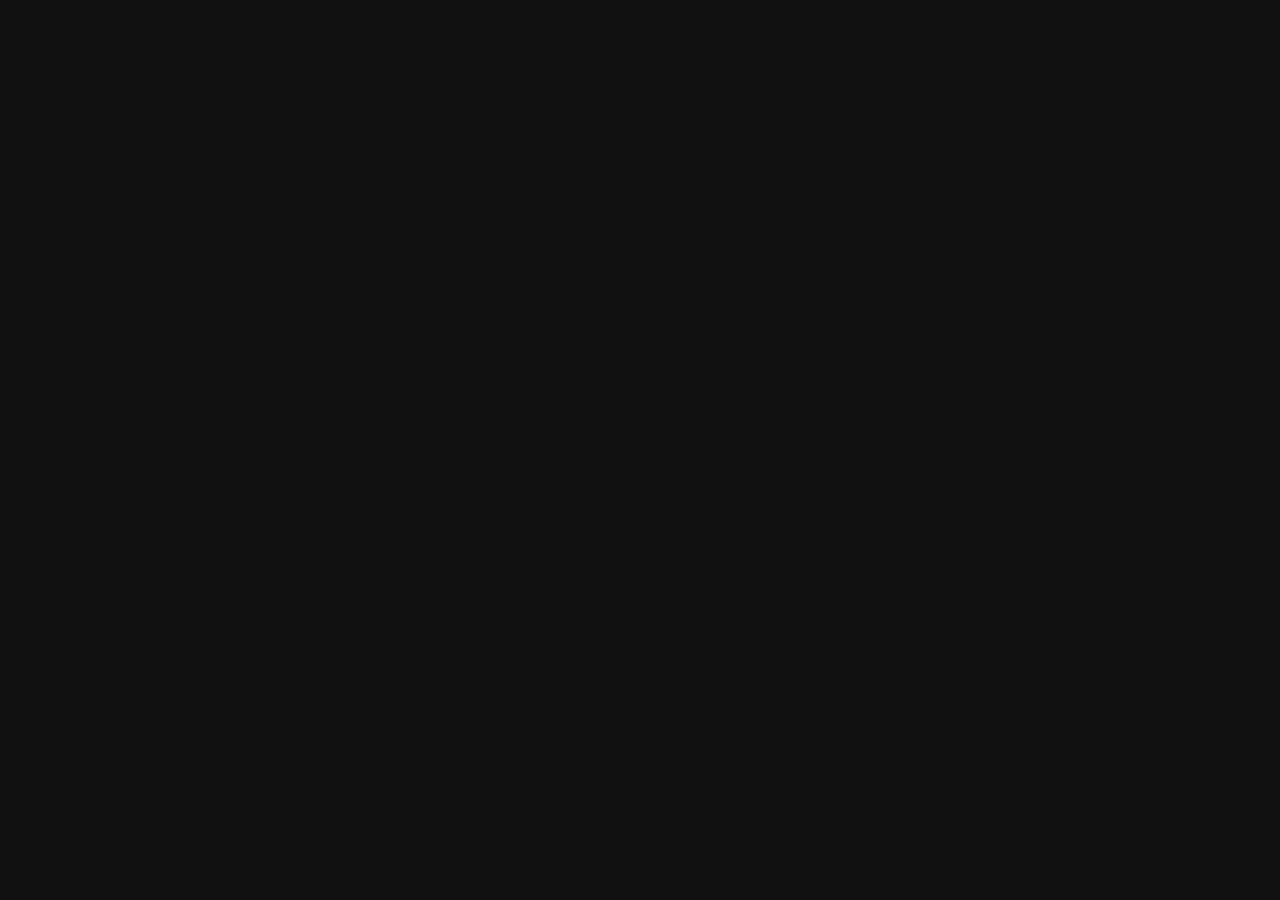
==== Portfolio/about.html @ 6cd828af "updates to add pages and make carousel" ====
<!DOCTYPE html>
<html lang="en">
<head>
    <meta charset="UTF-8">
    <meta name="viewport" content="width=device-width, initial-scale=1.0, viewport-fit=cover">
    <title>thespence.design</title>

    <link rel="preconnect" href="https://fonts.googleapis.com">
    <link rel="preconnect" href="https://fonts.gstatic.com" crossorigin>
    <link href="https://fonts.googleapis.com/css2?family=Poppins:wght@400;700;800&display=swap" rel="stylesheet">
    
    <link rel="stylesheet" href="thespence.css">
</head>
<body>
---- Portfolio/thespence.css ----
* {
    box-sizing: border-box;
    padding: 0;
    margin: 0;
}
body {
    font-family: 'Poppins', sans-serif;
    line-height: 1.6;
    background-color: #111111; 
    color: #ffffff;
    margin: 0;
}
a {
    text-decoration: none;
    color: inherit;
}

/* --- 1. Navigation Bar Styling --- */
.main-nav {
    background-color: #000000;
    display: flex;
    justify-content: space-between;
    align-items: center; 
    padding: 10px 40px; 
    height: 80px; 
}
.logo-img {
    height: 40px; 
    width: auto;
    display: block;
}
.nav-links {
    list-style: none; 
    display: flex;
    gap: 30px; 
    align-items: center; 
    margin: 0; 
    padding: 0; 
}
.nav-links li a {
    color: #ffffff; 
    font-size: 16px; 
    transition: color 0.3s ease;
}
.nav-links li a:hover {
    color: #87ceeb;
}


/* --- 2. Hero Section Layout (Standard Desktop) --- */
.hero-section {
    background-color: #111111; 
    display: flex;
    justify-content: center;
    align-items: center; 
    padding: 120px 40px; 
}

.hero-content-wrapper {
    max-width: 1200px; 
    width: 100%;
    display: flex; 
    margin: 0 auto;
    align-items: center; 
}

.hero-content {
    flex: 1.5; 
    max-width: 50%; 
    padding-right: 60px; 
}
.hero-subtitle {
    color: #87ceeb; 
    font-size: 14px;
    letter-spacing: 2px;
    margin-bottom: 10px;
    text-transform: uppercase;
}
.hero-subtitle .subtitle-name {
    font-weight: 700;
}
.hero-content h1 {
    font-size: 80px; 
    font-weight: 800; 
    line-height: 1.1;
    margin-top: 0; 
    margin-bottom: 20px;
}
.hero-description {
    font-size: 18px;
    margin-bottom: 40px;
    line-height: 1.5;
    max-width: 80%; 
}

.contact-button {
    padding: 10px 20px;
    border-radius: 25px; 
    background-color: #87ceeb;
    color: #000000 !important;
    font-weight: bold;
}
.contact-button.hero-cta {
    background: linear-gradient(to top, #88b2c1 50%, #87ceeb 50%); 
    background-size: 100% 200%; 
    background-position: 0 100%; 
    transition: background-position 0.3s ease; 
    
    color: #000000 !important;
    padding: 15px 35px; 
    font-size: 20px;
    font-weight: 700;
    border-radius: 35px;
    text-decoration: none !important;
    display: inline-block; 
}
.contact-button.hero-cta:hover {
    background-position: 0 0; 
}

.hero-visual {
    flex: 2.5; 
    min-height: 400px; 
   
}
.video-ratio-wrapper {
    position: relative; 
    width: 100%;
    padding-bottom: 56.25%; 
    height: 0; 
    overflow: hidden;
}
.hero-video-iframe {
    position: absolute; 
    top: 0;
    left: 0;
    width: 100%;
    height: 100%; 
    display: block;
    object-fit: cover; 
}


/* --- 5. Large Desktop Adjustments (Screens > 1200px) --- */
@media (min-width: 1201px) {
    
    .hero-content-wrapper {
        max-width: 1400px; 
    }
    
    .hero-content {
        flex: 1; 
        padding-right: 80px; 
    }
    
    .hero-visual {
        flex: 3.5; 
    }
    
    .hero-content h1 {
        font-size: 96px; 
    }
}

/* --- 6. Mobile Responsiveness (Screens <= 900px) --- */
@media (max-width: 900px) {
    .main-nav {
        padding: 10px 20px;
    }
    
    .hero-section {
        padding: 0; 
        min-height: auto; 
        flex-direction: column; 
    }
    
    .hero-visual {
    flex: 2.5; 
    min-width: 80vw;
    min-height: auto;
    }
    .hero-content-wrapper {
        flex-direction: column; 
        padding: 60px 20px; 
    }

    .hero-content {
        max-width: 100%; 
        padding-right: 0;
        margin-bottom: 40px;
        text-align: center; 
    }
    
    .hero-actions {
        display: flex;
        justify-content: center;
    }

    .hero-description {
        max-width: 100%; 
        text-align: center;
    }
}


/* --- Client/Credibility Section --- */
.client-section {
    background-color: #1a1a1a; 
    padding: 30px 40px; 
    display: flex;
    justify-content: center;
}

.client-wrapper {
    max-width: 1400px; 
    width: 100%;
    display: flex;
    align-items: center; 
    justify-content: space-between; 
}

/* --- Left Column: Logos Container --- */
.client-logos {
    flex: 3; 
    display: flex; 
    align-items: center;
}

.logo-carousel-track {
    display: flex;
    align-items: center;
    margin-left: -10px; 
}

.client-logo {
    height: 40px; 
    width: auto;
    margin-right: 50px; 
    
    filter: grayscale(100%) brightness(1.5); 
    opacity: 0.6; 
}

/* --- Right Column: Title and Divider --- */
.client-title {
    flex: 1; 
    display: flex;
    align-items: center;
    padding-left: 30px;  
    border-left: 1px solid #444444; 
}

.client-title h2 {
    color: #aaaaaa; 
    font-size: 18px;
    line-height: 1.3;
    font-weight: 525;
    text-transform: uppercase;
    text-align: left;
}
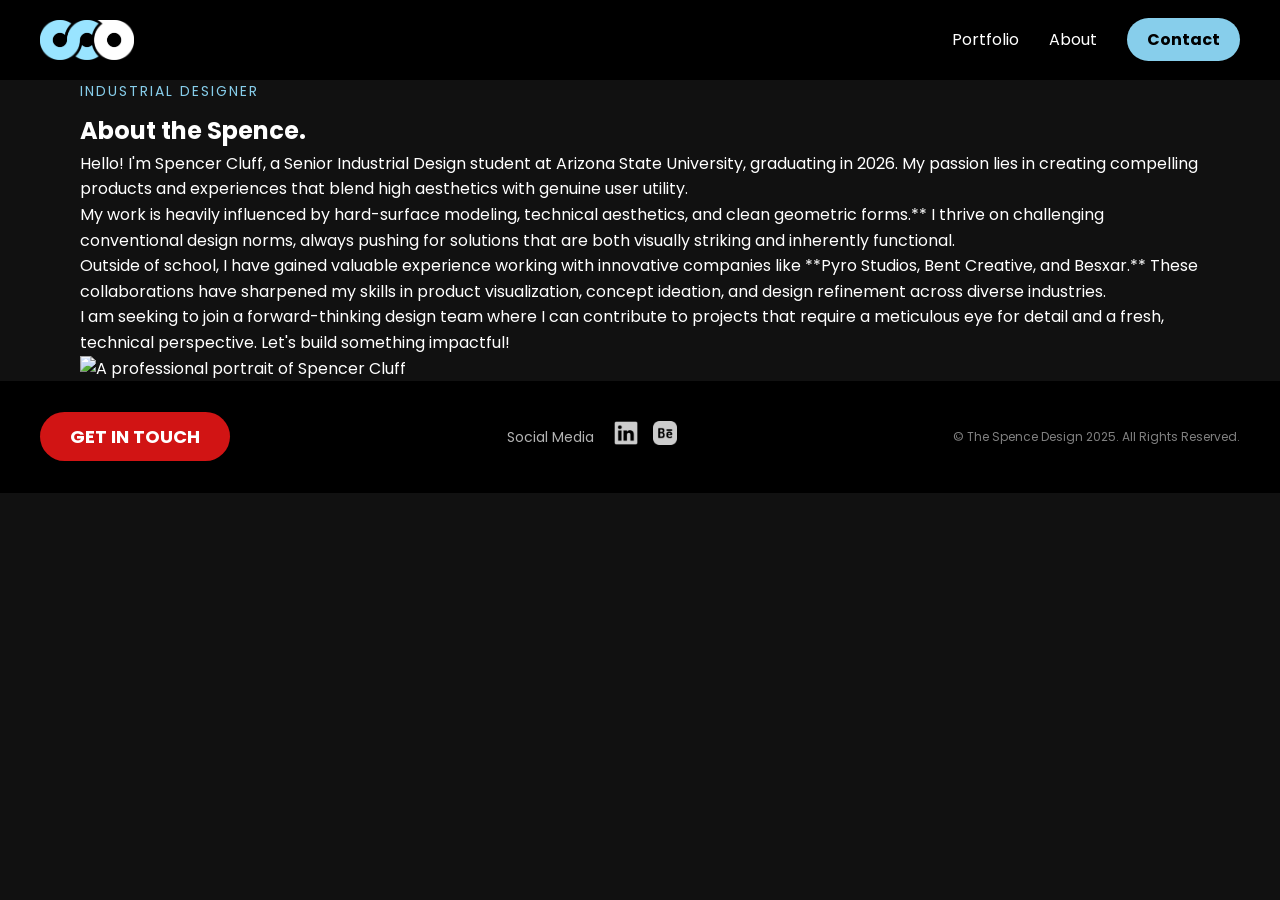
==== commit 8473b4fb: "Update about.html" ====
--- a/Portfolio/about.html
+++ b/Portfolio/about.html
@@ -3,7 +3,7 @@
 <head>
     <meta charset="UTF-8">
     <meta name="viewport" content="width=device-width, initial-scale=1.0, viewport-fit=cover">
-    <title>thespence.design</title>
+    <title>About | Spencer Cluff Design</title>
 
     <link rel="preconnect" href="https://fonts.googleapis.com">
     <link rel="preconnect" href="https://fonts.gstatic.com" crossorigin>
@@ -11,4 +11,67 @@
     
     <link rel="stylesheet" href="thespence.css">
 </head>
-<body>+<body>
+    
+    <nav class="main-nav">
+        <a href="index.html" class="logo-link">
+            <img src="TSD Logo.png" alt="Home" class="logo-img">
+        </a>
+        
+        <ul class="nav-links">
+            <li><a href="portfolio.html">Portfolio</a></li>
+            <li><a href="about.html">About</a></li>
+            <li><a href="contact.html" class="contact-button">Contact</a></li>
+        </ul>
+    </nav>
+    
+    <main>
+        <div class="project-page-wrapper">
+            
+            <section class="about-hero-section">
+                
+                <div class="about-content-left">
+                    <p class="project-subtitle">INDUSTRIAL DESIGNER</p>
+                    <h1 class="about-page-title">About the Spence.</h1>
+                    
+                    <div class="bio-text">
+                        <p>Hello! I'm Spencer Cluff, a Senior Industrial Design student at Arizona State University, graduating in 2026. My passion lies in creating compelling products and experiences that blend high aesthetics with genuine user utility.</p>
+
+                        <p>My work is heavily influenced by hard-surface modeling, technical aesthetics, and clean geometric forms.** I thrive on challenging conventional design norms, always pushing for solutions that are both visually striking and inherently functional.</p>
+                        
+                        <p>Outside of school, I have gained valuable experience working with innovative companies like **Pyro Studios, Bent Creative, and Besxar.** These collaborations have sharpened my skills in product visualization, concept ideation, and design refinement across diverse industries.</p>
+                        
+                        <p>I am seeking to join a forward-thinking design team where I can contribute to projects that require a meticulous eye for detail and a fresh, technical perspective. Let's build something impactful!</p>
+                    </div>
+                </div>
+                
+                <div class="about-visual-right">
+                    <img src="spencer_profile_photo.jpg" alt="A professional portrait of Spencer Cluff" class="about-photo">
+                </div>
+                
+            </section>
+            
+        </div>
+    </main>
+    
+    <footer class="main-footer">
+        <div class="footer-wrapper">
+            <div class="footer-contact">
+                <a href="contact.html" class="contact-button footer-cta">GET IN TOUCH</a>
+            </div>
+            <div class="footer-social">
+                <p>Social Media</p>
+                <div class="social-links">
+                    <a href="https://www.linkedin.com/" target="_blank" rel="noopener noreferrer"><img src="social_15047507.png" alt="LinkedIn" ></a>
+                    <a href="https://www.behance.net/" target="_blank" rel="noopener noreferrer"><img src="behance_1077121.png" alt="Behance" ></a>
+                </div>
+            </div>
+            <div class="footer-copy">
+                <p>&copy; The Spence Design 2025. All Rights Reserved.</p>
+            </div>
+        </div>
+    </footer>
+
+    <script src="js/carousel.js"></script> 
+</body>
+</html>
--- a/Portfolio/thespence.css
+++ b/Portfolio/thespence.css
@@ -121,7 +121,7 @@
 .hero-visual {
     flex: 2.5; 
     min-height: 400px; 
-   
+    
 }
 .video-ratio-wrapper {
     position: relative; 
@@ -200,6 +200,83 @@
         max-width: 100%; 
         text-align: center;
     }
+    
+    .design-works-wrapper {
+        flex-direction: column; /* Stacks the title and carousel vertically */
+    }
+
+    .design-works-title {
+        min-width: 100%; /* Full width on mobile */
+        padding: 40px 20px;
+        text-align: center;
+    }
+    
+    .title-content-box {
+        max-width: 400px;
+    }
+
+    .design-works-title h1 {
+        font-size: 48px;
+    }
+    
+    .project-carousel-container {
+        padding: 40px 20px; /* Add horizontal padding to the scroll container */
+        width: 100vw;
+        overflow-x: scroll; /* Enable manual scroll on mobile */
+    }
+
+    .project-carousel-track {
+        padding-right: 20px; /* Adjust for mobile padding */
+        animation: none !important; /* Disable auto-scroll on small screens */
+    }
+
+    .project-item {
+        min-width: 80vw; /* Larger width for easier viewing/tapping */
+        width: 80vw;
+    }
+    
+    /* Footer Mobile Adjustments */
+    .footer-wrapper {
+        flex-direction: column;
+        text-align: center;
+        gap: 20px;
+    }
+    .footer-social {
+        flex-direction: column;
+        gap: 10px;
+    }
+    
+    /* Project Page Mobile Adjustments */
+    .project-page-wrapper {
+        padding: 0 20px;
+    }
+    .project-intro-section {
+        flex-direction: column;
+        padding-top: 40px;
+        padding-bottom: 30px;
+        text-align: center;
+    }
+    .project-name {
+        font-size: 48px;
+    }
+    .problem-action-section {
+        flex-direction: column;
+        gap: 20px;
+    }
+    
+    /* Exploration Grid Mobile */
+    .exploration-grid {
+        grid-template-columns: repeat(2, 1fr); /* Two items per row on mobile */
+        gap: 10px;
+        margin: 0 20px; /* Adjust margin for mobile padding */
+    }
+
+    .delivery-gallery {
+        grid-template-columns: repeat(2, 1fr); 
+    }
+    .bottom-hero-gallery {
+        grid-template-columns: 1fr; /* Single column on mobile */
+    }
 }
 
 
@@ -224,12 +301,14 @@
     flex: 3; 
     display: flex; 
     align-items: center;
+    overflow: hidden; 
 }
 
 .logo-carousel-track {
     display: flex;
     align-items: center;
     margin-left: -10px; 
+    white-space: nowrap;
 }
 
 .client-logo {
@@ -239,6 +318,7 @@
     
     filter: grayscale(100%) brightness(1.5); 
     opacity: 0.6; 
+    flex-shrink: 0;
 }
 
 /* --- Right Column: Title and Divider --- */
@@ -246,7 +326,7 @@
     flex: 1; 
     display: flex;
     align-items: center;
-    padding-left: 30px;  
+    padding-left: 30px; 
     border-left: 1px solid #444444; 
 }
 
@@ -257,4 +337,489 @@
     font-weight: 525;
     text-transform: uppercase;
     text-align: left;
+}
+
+/* --- Design Works Section (Horizontal Carousel) --- */
+.design-works-section {
+    background-color: #111111;
+    padding: 0;
+}
+
+.design-works-wrapper {
+    display: flex;
+    max-width: 1600px; 
+    margin: 0 auto;
+    width: 100%;
+    overflow-x: hidden; 
+}
+
+/* --- Left Column: Title Block --- */
+.design-works-title {
+    background-color: #d11414; 
+    min-width: 350px; 
+    display: flex;
+    align-items: center;
+    justify-content: center;
+    padding: 40px;
+    flex-shrink: 0; 
+}
+
+.design-works-title h1 {
+    color: #ffffff;
+    font-size: 56px;
+    font-weight: 800;
+    line-height: 1.1;
+    margin-bottom: 10px;
+}
+
+.design-works-title p {
+    color: #ffffff;
+    font-size: 16px;
+    line-height: 1.5;
+    opacity: 0.9;
+}
+
+
+/* --- Right Column: Carousel Container --- */
+.project-carousel-container {
+    flex-grow: 1; 
+    overflow: hidden; 
+    padding: 40px 0; 
+}
+
+.project-carousel-track {
+    display: inline-flex; 
+    gap: 30px; 
+    padding-right: 40px; 
+    white-space: nowrap;
+}
+
+.project-item {
+    display: flex;
+    flex-direction: column;
+    min-width: 350px; 
+    max-width: 400px; 
+    width: 30vw; 
+    height: auto;
+    transition: opacity 0.3s ease;
+    flex-shrink: 0;
+}
+
+.project-item:hover {
+    opacity: 0.8;
+}
+
+.project-item img {
+    display: block;
+    width: 100%;
+    height: 100%; 
+    object-fit: cover;
+    margin-bottom: 10px;
+}
+
+.project-info {
+    color: #ffffff;
+    font-size: 14px;
+    font-weight: 400;
+    text-align: left;
+    white-space: normal;
+}
+
+
+/* ---------------------------------------------------------------------- */
+/* --- PROJECT PAGE STYLES (for portfolio.html) --- */
+/* ---------------------------------------------------------------------- */
+
+.project-page-wrapper {
+    max-width: 1200px;
+    width: 100%;
+    margin: 0 auto;
+    padding: 0 40px;
+}
+.section-title {
+    color: #ffffff;
+    font-size: 32px;
+    font-weight: 700;
+    margin-bottom: 30px;
+    margin-top: 60px;
+}
+.full-width-title {
+    max-width: 100%;
+    text-align: left;
+}
+
+
+/* --- 2. Project Intro Section --- */
+.project-intro-section {
+    display: flex;
+    gap: 40px;
+    padding-top: 80px;
+    padding-bottom: 60px;
+}
+.project-text-content {
+    flex: 1;
+}
+.project-subtitle {
+    color: #87ceeb;
+    font-size: 14px;
+    letter-spacing: 2px;
+    text-transform: uppercase;
+    margin-bottom: 10px;
+}
+.project-name {
+    font-size: 64px;
+    font-weight: 800;
+    line-height: 1.1;
+    margin-bottom: 20px;
+}
+.project-description {
+    font-size: 18px;
+    line-height: 1.5;
+    opacity: 0.8;
+}
+.project-hero-shot {
+    flex: 2;
+    min-height: 400px;
+    background-color: #222222; /* Placeholder for image */
+    display: flex;
+    align-items: center;
+    justify-content: center;
+    overflow: hidden;
+}
+.hero-image {
+    width: 100%;
+    height: 100%;
+    object-fit: cover;
+    display: block;
+}
+
+
+/* --- 3. The Problem/Solution Section --- */
+.problem-action-section {
+    display: flex;
+    gap: 40px;
+    padding-top: 20px;
+    padding-bottom: 40px;
+}
+.problem-description-box,
+.action-items-box {
+    flex: 1;
+}
+.problem-description-box .section-title,
+.action-items-box .section-title {
+    margin-top: 0;
+}
+.action-items-box ul {
+    list-style: none;
+    padding-left: 0;
+}
+.action-items-box li {
+    background-color: #1a1a1a;
+    padding: 15px;
+    margin-bottom: 10px;
+    border-radius: 8px;
+    font-size: 16px;
+    border-left: 4px solid #87ceeb;
+}
+
+
+/* --- 4. Exploration/Solutions Grid Section (FULL WIDTH) --- */
+.exploration-grid-section {
+    width: 100%; 
+    background-color: #111111; /* Changed background color to match body background */
+    padding-top: 60px;
+    padding-bottom: 60px;
+}
+/* New wrapper to keep the title centered with other content */
+.grid-content-wrapper {
+    max-width: 1200px;
+    width: 100%;
+    margin: 0 auto;
+    padding: 0 40px; 
+}
+
+/* The Grid itself spreads across the whole viewport width, but we need to center the content */
+.exploration-grid {
+    display: grid;
+    grid-template-columns: repeat(4, 1fr);
+    gap: 20px;
+    max-width: 1200px; /* Constrain the grid items themselves */
+    width: 100%;
+    margin: 0 auto; /* CENTER the grid container */
+    padding: 0 40px; /* Add padding consistent with .project-page-wrapper */
+}
+.solution-card {
+    background-color: #222222; /* Changed card background to a lighter grey */
+    padding: 20px;
+    border-radius: 8px;
+}
+.solution-card img {
+    width: 100%;
+    height: 150px;
+    object-fit: cover;
+    margin-bottom: 10px;
+    display: block;
+}
+.solution-card h3 {
+    color: #87ceeb;
+    font-size: 18px;
+    font-weight: 700;
+    margin-bottom: 5px;
+}
+.solution-description {
+    font-size: 14px;
+    opacity: 0.8;
+}
+
+/* --- 5. Revisions/Feedback Section --- */
+.revisions-section {
+    background-color: #1a1a1a;
+    padding: 40px;
+    border-radius: 8px;
+    margin-bottom: 60px;
+}
+.revisions-section .section-title {
+    margin-top: 0;
+    color: #ffffff;
+    font-size: 24px;
+}
+.revision-summary {
+    font-size: 16px;
+    line-height: 1.6;
+    opacity: 0.9;
+}
+
+
+/* --- 6. Delivery/Further Exploration Gallery --- */
+.delivery-gallery {
+    display: grid;
+    grid-template-columns: repeat(4, 1fr);
+    gap: 15px;
+    margin-bottom: 60px;
+}
+.gallery-item img {
+    width: 100%;
+    height: auto;
+    min-height: 180px;
+    object-fit: cover;
+    display: block;
+}
+
+
+/* --- 7. Hero Shot/Render Gallery (Bottom) --- */
+.bottom-hero-gallery {
+    display: grid;
+    grid-template-columns: repeat(2, 1fr); /* Two columns based on wireframe */
+    gap: 15px;
+    margin-bottom: 80px;
+}
+.hero-gallery-item {
+    background-color: #1a1a1a;
+    min-height: 350px;
+    overflow: hidden;
+}
+.hero-gallery-item img {
+    width: 100%;
+    height: 100%;
+    object-fit: cover;
+    display: block;
+}
+
+
+/* --- 8. Footer Section Styling (New) --- */
+.main-footer {
+    background-color: #000000;
+    padding: 40px 40px;
+    display: flex;
+    justify-content: center;
+}
+.footer-wrapper {
+    max-width: 1200px;
+    width: 100%;
+    display: flex;
+    justify-content: space-between;
+    align-items: center;
+}
+.footer-cta {
+    font-size: 18px;
+    padding: 12px 30px;
+    background: #d11414; /* Using the red from the Design Works section */
+    border-radius: 35px;
+    color: #ffffff !important;
+}
+.footer-social {
+    display: flex;
+    align-items: center;
+    gap: 20px;
+}
+.footer-social p {
+    font-size: 14px;
+    opacity: 0.7;
+    margin: 0;
+}
+.social-links {
+    display: flex;
+    gap: 15px;
+}
+.social-links img {
+    height: 24px;
+    width: 24px;
+    filter: invert(1); /* Makes icons white */
+    opacity: 0.8;
+}
+.footer-copy p {
+    font-size: 12px;
+    opacity: 0.5;
+    margin: 0;
+}
+
+
+/* --- Mobile Adjustments for Project Page (Screens <= 900px) --- */
+@media (max-width: 900px) {
+    .project-page-wrapper {
+        padding: 0 20px;
+    }
+    .project-intro-section {
+        flex-direction: column;
+        padding-top: 40px;
+        padding-bottom: 30px;
+        text-align: center;
+    }
+    .project-name {
+        font-size: 48px;
+    }
+    .problem-action-section {
+        flex-direction: column;
+        gap: 20px;
+    }
+    
+    /* Exploration Grid Mobile */
+    .exploration-grid {
+        grid-template-columns: repeat(2, 1fr); /* Two items per row on mobile */
+        gap: 10px;
+        max-width: 100%; /* Ensure full width on mobile */
+        padding: 0 20px;
+        margin: 0 auto;
+    }
+
+    .delivery-gallery {
+        grid-template-columns: repeat(2, 1fr); 
+    }
+    .bottom-hero-gallery {
+        grid-template-columns: 1fr; /* Single column on mobile */
+    }
+    
+    /* Footer Mobile Adjustments */
+    .footer-wrapper {
+        flex-direction: column;
+        text-align: center;
+        gap: 20px;
+    }
+    .footer-social {
+        flex-direction: column;
+        gap: 10px;
+    }
+}
+/* --- CSS Keyframes for Infinite Scrolling --- */
+@keyframes scrollClientLogos {
+    0% { transform: translateX(0); }
+    100% { transform: translateX(-50%); } 
+}
+
+@keyframes scrollProjects {
+    0% { transform: translateX(0); }
+    100% { transform: translateX(-50%); }
+}
+
+/* Default animation properties (will be overwritten/managed by JS) */
+.client-section .logo-carousel-track {
+    animation: scrollClientLogos 40s linear infinite;
+}
+
+.design-works-section .project-carousel-track {
+    animation: scrollProjects 30s linear infinite; 
+}
+/* --- Contact Page Styles --- */
+.contact-page-main {
+    display: flex;
+    justify-content: center;
+    padding: 80px 40px;
+}
+.contact-wrapper {
+    max-width: 650px; /* Narrower width for a focused form */
+    width: 100%;
+    margin: 0 auto;
+}
+
+.contact-header {
+    text-align: center;
+    margin-bottom: 50px;
+}
+.page-title {
+    font-size: 56px;
+    font-weight: 800;
+    margin: 10px 0 20px 0;
+}
+.contact-description {
+    font-size: 18px;
+    opacity: 0.8;
+}
+
+/* Form Styling */
+.contact-form {
+    display: flex;
+    flex-direction: column;
+    gap: 20px;
+}
+.form-group {
+    display: flex;
+    flex-direction: column;
+}
+.contact-form label {
+    font-size: 14px;
+    font-weight: 700;
+    margin-bottom: 8px;
+    color: #aaaaaa;
+    text-transform: uppercase;
+    letter-spacing: 1px;
+}
+.contact-form input[type="text"],
+.contact-form input[type="email"],
+.contact-form textarea {
+    padding: 15px;
+    border: 1px solid #333333;
+    background-color: #1a1a1a;
+    color: #ffffff;
+    border-radius: 8px;
+    font-family: 'Poppins', sans-serif;
+    font-size: 16px;
+    transition: border-color 0.3s ease;
+}
+.contact-form input:focus,
+.contact-form textarea:focus {
+    border-color: #87ceeb; /* Blue accent border on focus */
+    outline: none;
+}
+.contact-form textarea {
+    resize: vertical; /* Allow resizing only vertically */
+}
+.form-submit-btn {
+    margin-top: 20px;
+    padding: 15px 40px;
+    font-size: 18px;
+    /* Uses the existing .hero-cta styles for the hover effect */
+}
+
+/* Mobile Adjustments for Contact Page */
+@media (max-width: 650px) {
+    .contact-page-main {
+        padding: 40px 20px;
+    }
+    .page-title {
+        font-size: 48px;
+    }
+    .form-submit-btn {
+        width: 100%;
+        text-align: center;
+    }
 }
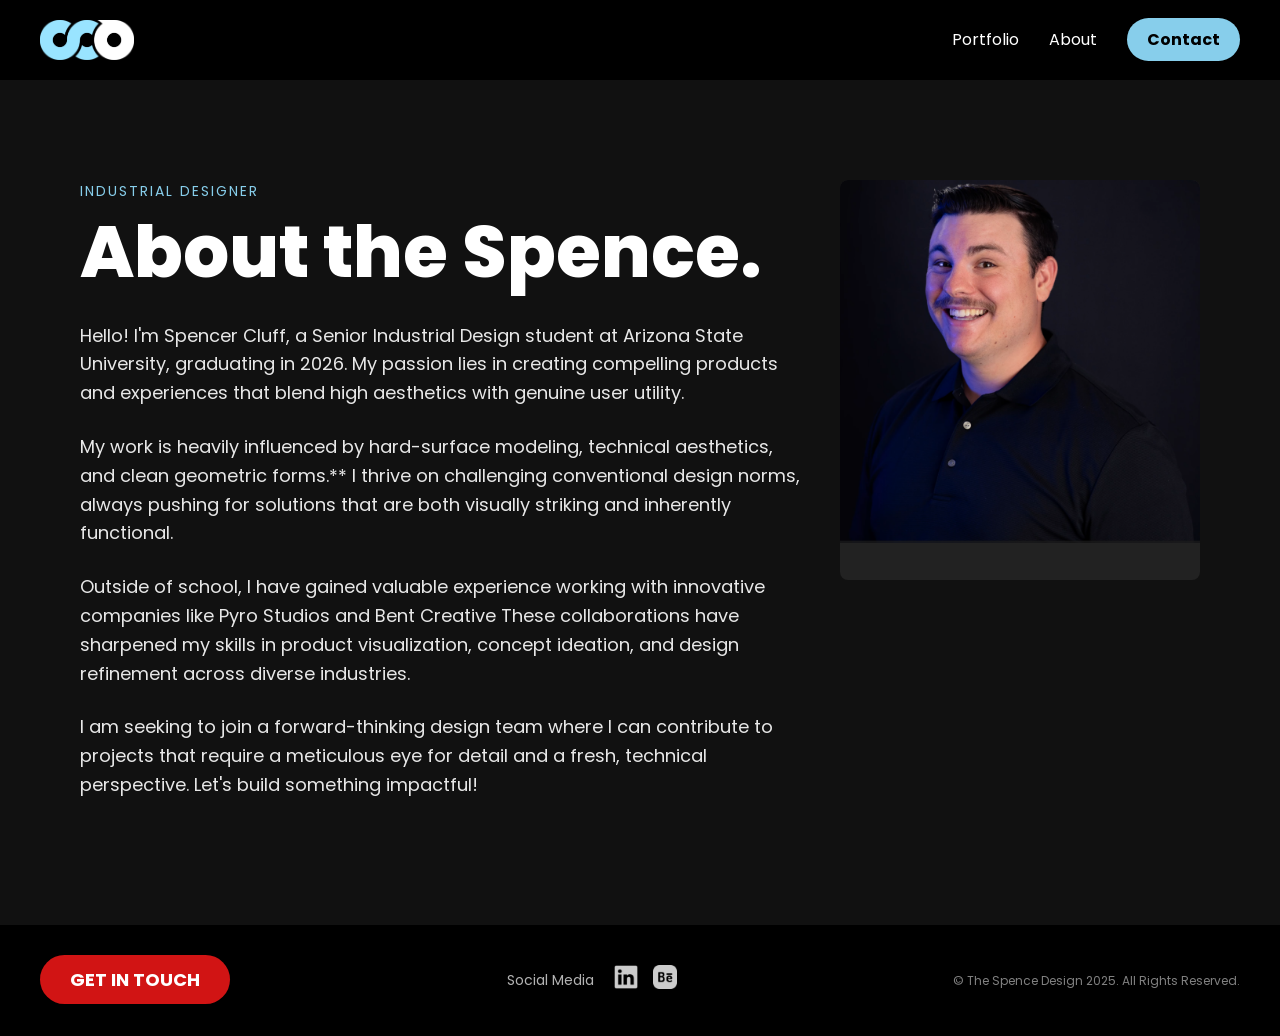
==== commit c0037cb9: "blah" ====
--- a/Portfolio/about.html
+++ b/Portfolio/about.html
@@ -39,14 +39,14 @@
 
                         <p>My work is heavily influenced by hard-surface modeling, technical aesthetics, and clean geometric forms.** I thrive on challenging conventional design norms, always pushing for solutions that are both visually striking and inherently functional.</p>
                         
-                        <p>Outside of school, I have gained valuable experience working with innovative companies like **Pyro Studios, Bent Creative, and Besxar.** These collaborations have sharpened my skills in product visualization, concept ideation, and design refinement across diverse industries.</p>
+                        <p>Outside of school, I have gained valuable experience working with innovative companies like Pyro Studios and Bent Creative These collaborations have sharpened my skills in product visualization, concept ideation, and design refinement across diverse industries.</p>
                         
                         <p>I am seeking to join a forward-thinking design team where I can contribute to projects that require a meticulous eye for detail and a fresh, technical perspective. Let's build something impactful!</p>
                     </div>
                 </div>
                 
                 <div class="about-visual-right">
-                    <img src="spencer_profile_photo.jpg" alt="A professional portrait of Spencer Cluff" class="about-photo">
+                    <img src="Spencer.png" alt="A professional portrait of Spencer Cluff" class="about-photo">
                 </div>
                 
             </section>
--- a/Portfolio/thespence.css
+++ b/Portfolio/thespence.css
@@ -822,4 +822,72 @@
         width: 100%;
         text-align: center;
     }
+}
+/* --- About Me Page Styles --- */
+.about-hero-section {
+    /* Reusing project-intro-section layout: flex, gap, padding */
+    display: flex;
+    gap: 40px;
+    padding-top: 100px; /* Slightly more top padding for a prominent feel */
+    padding-bottom: 100px;
+    align-items: flex-start; /* Align content to the top */
+}
+
+.about-content-left {
+    flex: 2; /* Give the text content more room */
+}
+
+.about-page-title {
+    /* Styled similar to project-name but slightly larger/more pronounced */
+    font-size: 72px; 
+    font-weight: 800;
+    line-height: 1.1;
+    margin-bottom: 30px;
+}
+
+.bio-text p {
+    font-size: 18px;
+    line-height: 1.6;
+    margin-bottom: 25px; /* Space out the paragraphs */
+    opacity: 0.9;
+}
+
+.about-visual-right {
+    flex: 1; /* Give the visual less width than the text */
+    min-height: 400px;
+    background-color: #222222; /* Dark placeholder color */
+    overflow: hidden;
+    border-radius: 8px;
+}
+
+.about-photo {
+    width: 100%;
+    height: 100%;
+    object-fit: cover; /* Ensures the photo covers the container without distortion */
+    display: block;
+}
+
+/* Mobile Adjustments */
+@media (max-width: 900px) {
+    .about-hero-section {
+        flex-direction: column; /* Stack vertically on mobile */
+        padding-top: 60px;
+        padding-bottom: 60px;
+        text-align: center;
+    }
+    .about-page-title {
+        font-size: 56px;
+    }
+    .about-visual-right {
+        order: -1; /* Move image above the text on mobile */
+        margin-bottom: 30px;
+        max-height: 400px;
+        width: 100%; /* Full width on mobile */
+    }
+    .bio-text {
+        text-align: left; /* Keep long bio text left-aligned for readability */
+    }
+    .bio-text p {
+        text-align: center;
+    }
 }
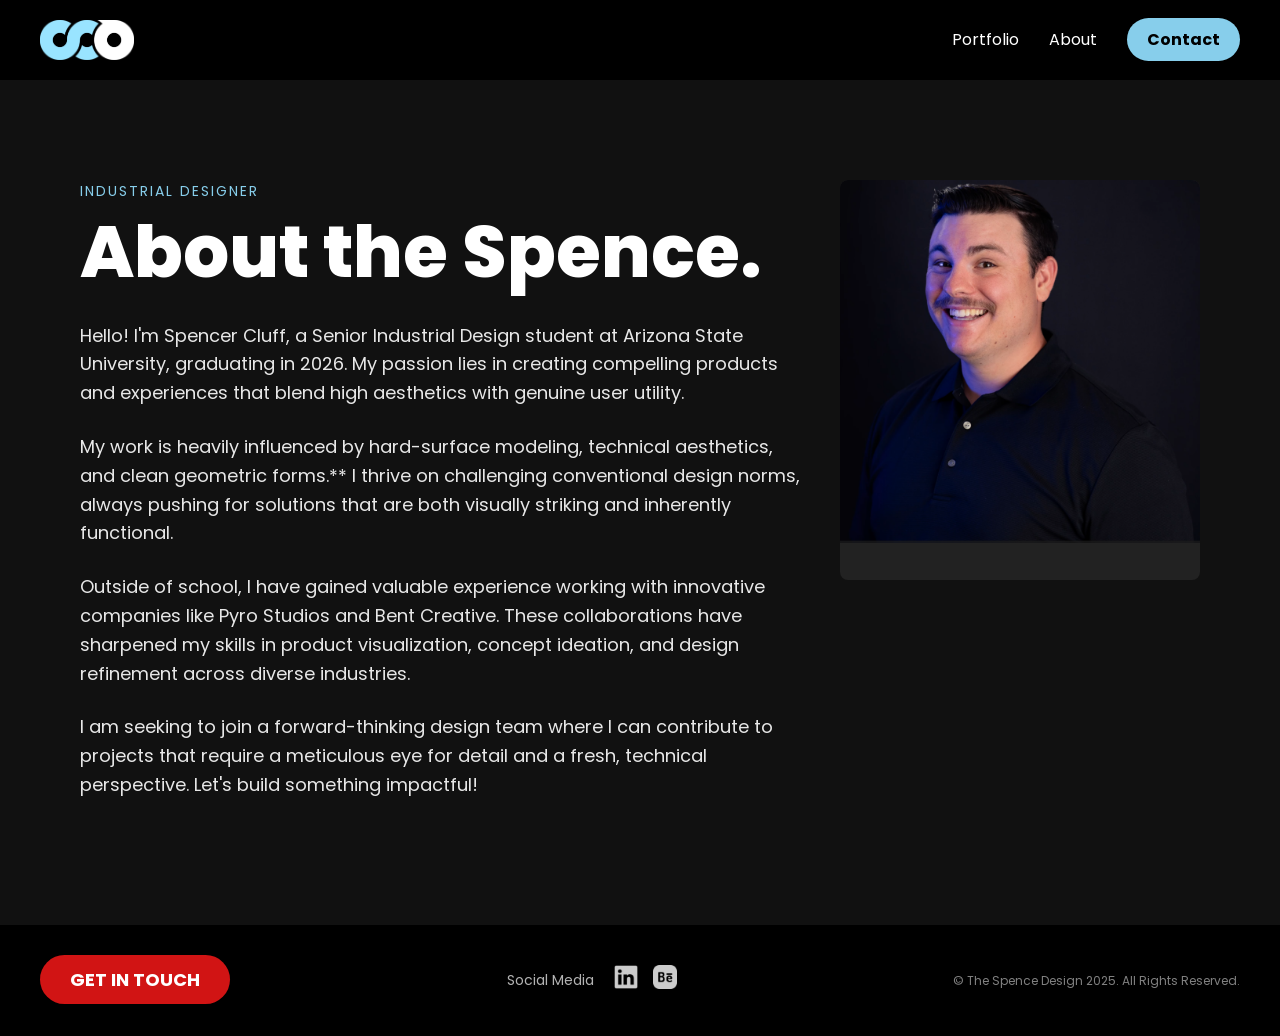
==== commit 018f1887: "yes" ====
--- a/Portfolio/about.html
+++ b/Portfolio/about.html
@@ -39,7 +39,7 @@
 
                         <p>My work is heavily influenced by hard-surface modeling, technical aesthetics, and clean geometric forms.** I thrive on challenging conventional design norms, always pushing for solutions that are both visually striking and inherently functional.</p>
                         
-                        <p>Outside of school, I have gained valuable experience working with innovative companies like Pyro Studios and Bent Creative These collaborations have sharpened my skills in product visualization, concept ideation, and design refinement across diverse industries.</p>
+                        <p>Outside of school, I have gained valuable experience working with innovative companies like Pyro Studios and Bent Creative. These collaborations have sharpened my skills in product visualization, concept ideation, and design refinement across diverse industries.</p>
                         
                         <p>I am seeking to join a forward-thinking design team where I can contribute to projects that require a meticulous eye for detail and a fresh, technical perspective. Let's build something impactful!</p>
                     </div>
--- a/Portfolio/thespence.css
+++ b/Portfolio/thespence.css
@@ -14,8 +14,6 @@
     text-decoration: none;
     color: inherit;
 }
-
-/* --- 1. Navigation Bar Styling --- */
 .main-nav {
     background-color: #000000;
     display: flex;
@@ -45,9 +43,6 @@
 .nav-links li a:hover {
     color: #87ceeb;
 }
-
-
-/* --- 2. Hero Section Layout (Standard Desktop) --- */
 .hero-section {
     background-color: #111111; 
     display: flex;
@@ -55,7 +50,6 @@
     align-items: center; 
     padding: 120px 40px; 
 }
-
 .hero-content-wrapper {
     max-width: 1200px; 
     width: 100%;
@@ -63,7 +57,6 @@
     margin: 0 auto;
     align-items: center; 
 }
-
 .hero-content {
     flex: 1.5; 
     max-width: 50%; 
@@ -92,7 +85,6 @@
     line-height: 1.5;
     max-width: 80%; 
 }
-
 .contact-button {
     padding: 10px 20px;
     border-radius: 25px; 
@@ -105,7 +97,6 @@
     background-size: 100% 200%; 
     background-position: 0 100%; 
     transition: background-position 0.3s ease; 
-    
     color: #000000 !important;
     padding: 15px 35px; 
     font-size: 20px;
@@ -117,11 +108,9 @@
 .contact-button.hero-cta:hover {
     background-position: 0 0; 
 }
-
 .hero-visual {
     flex: 2.5; 
     min-height: 400px; 
-    
 }
 .video-ratio-wrapper {
     position: relative; 
@@ -139,155 +128,12 @@
     display: block;
     object-fit: cover; 
 }
-
-
-/* --- 5. Large Desktop Adjustments (Screens > 1200px) --- */
-@media (min-width: 1201px) {
-    
-    .hero-content-wrapper {
-        max-width: 1400px; 
-    }
-    
-    .hero-content {
-        flex: 1; 
-        padding-right: 80px; 
-    }
-    
-    .hero-visual {
-        flex: 3.5; 
-    }
-    
-    .hero-content h1 {
-        font-size: 96px; 
-    }
-}
-
-/* --- 6. Mobile Responsiveness (Screens <= 900px) --- */
-@media (max-width: 900px) {
-    .main-nav {
-        padding: 10px 20px;
-    }
-    
-    .hero-section {
-        padding: 0; 
-        min-height: auto; 
-        flex-direction: column; 
-    }
-    
-    .hero-visual {
-    flex: 2.5; 
-    min-width: 80vw;
-    min-height: auto;
-    }
-    .hero-content-wrapper {
-        flex-direction: column; 
-        padding: 60px 20px; 
-    }
-
-    .hero-content {
-        max-width: 100%; 
-        padding-right: 0;
-        margin-bottom: 40px;
-        text-align: center; 
-    }
-    
-    .hero-actions {
-        display: flex;
-        justify-content: center;
-    }
-
-    .hero-description {
-        max-width: 100%; 
-        text-align: center;
-    }
-    
-    .design-works-wrapper {
-        flex-direction: column; /* Stacks the title and carousel vertically */
-    }
-
-    .design-works-title {
-        min-width: 100%; /* Full width on mobile */
-        padding: 40px 20px;
-        text-align: center;
-    }
-    
-    .title-content-box {
-        max-width: 400px;
-    }
-
-    .design-works-title h1 {
-        font-size: 48px;
-    }
-    
-    .project-carousel-container {
-        padding: 40px 20px; /* Add horizontal padding to the scroll container */
-        width: 100vw;
-        overflow-x: scroll; /* Enable manual scroll on mobile */
-    }
-
-    .project-carousel-track {
-        padding-right: 20px; /* Adjust for mobile padding */
-        animation: none !important; /* Disable auto-scroll on small screens */
-    }
-
-    .project-item {
-        min-width: 80vw; /* Larger width for easier viewing/tapping */
-        width: 80vw;
-    }
-    
-    /* Footer Mobile Adjustments */
-    .footer-wrapper {
-        flex-direction: column;
-        text-align: center;
-        gap: 20px;
-    }
-    .footer-social {
-        flex-direction: column;
-        gap: 10px;
-    }
-    
-    /* Project Page Mobile Adjustments */
-    .project-page-wrapper {
-        padding: 0 20px;
-    }
-    .project-intro-section {
-        flex-direction: column;
-        padding-top: 40px;
-        padding-bottom: 30px;
-        text-align: center;
-    }
-    .project-name {
-        font-size: 48px;
-    }
-    .problem-action-section {
-        flex-direction: column;
-        gap: 20px;
-    }
-    
-    /* Exploration Grid Mobile */
-    .exploration-grid {
-        grid-template-columns: repeat(2, 1fr); /* Two items per row on mobile */
-        gap: 10px;
-        margin: 0 20px; /* Adjust margin for mobile padding */
-    }
-
-    .delivery-gallery {
-        grid-template-columns: repeat(2, 1fr); 
-    }
-    .bottom-hero-gallery {
-        grid-template-columns: 1fr; /* Single column on mobile */
-    }
-}
-
-
-/* --- Client/Credibility Section --- */
 .client-section {
     background-color: #1a1a1a; 
     padding: 30px 40px; 
     display: flex;
     justify-content: center;
 }
-
 .client-wrapper {
     max-width: 1400px; 
     width: 100%;
@@ -295,33 +141,26 @@
     align-items: center; 
     justify-content: space-between; 
 }
-
-/* --- Left Column: Logos Container --- */
 .client-logos {
     flex: 3; 
     display: flex; 
     align-items: center;
     overflow: hidden; 
 }
-
 .logo-carousel-track {
     display: flex;
     align-items: center;
     margin-left: -10px; 
     white-space: nowrap;
 }
-
 .client-logo {
     height: 40px; 
     width: auto;
     margin-right: 50px; 
-    
     filter: grayscale(100%) brightness(1.5); 
     opacity: 0.6; 
     flex-shrink: 0;
 }
-
-/* --- Right Column: Title and Divider --- */
 .client-title {
     flex: 1; 
     display: flex;
@@ -329,7 +168,6 @@
     padding-left: 30px; 
     border-left: 1px solid #444444; 
 }
-
 .client-title h2 {
     color: #aaaaaa; 
     font-size: 18px;
@@ -338,13 +176,10 @@
     text-transform: uppercase;
     text-align: left;
 }
-
-/* --- Design Works Section (Horizontal Carousel) --- */
 .design-works-section {
     background-color: #111111;
     padding: 0;
 }
-
 .design-works-wrapper {
     display: flex;
     max-width: 1600px; 
@@ -352,8 +187,6 @@
     width: 100%;
     overflow-x: hidden; 
 }
-
-/* --- Left Column: Title Block --- */
 .design-works-title {
     background-color: #d11414; 
     min-width: 350px; 
@@ -363,7 +196,6 @@
     padding: 40px;
     flex-shrink: 0; 
 }
-
 .design-works-title h1 {
     color: #ffffff;
     font-size: 56px;
@@ -371,29 +203,23 @@
     line-height: 1.1;
     margin-bottom: 10px;
 }
-
 .design-works-title p {
     color: #ffffff;
     font-size: 16px;
     line-height: 1.5;
     opacity: 0.9;
 }
-
-
-/* --- Right Column: Carousel Container --- */
 .project-carousel-container {
     flex-grow: 1; 
     overflow: hidden; 
     padding: 40px 0; 
 }
-
 .project-carousel-track {
     display: inline-flex; 
     gap: 30px; 
     padding-right: 40px; 
     white-space: nowrap;
 }
-
 .project-item {
     display: flex;
     flex-direction: column;
@@ -404,11 +230,9 @@
     transition: opacity 0.3s ease;
     flex-shrink: 0;
 }
-
 .project-item:hover {
     opacity: 0.8;
 }
-
 .project-item img {
     display: block;
     width: 100%;
@@ -416,7 +240,6 @@
     object-fit: cover;
     margin-bottom: 10px;
 }
-
 .project-info {
     color: #ffffff;
     font-size: 14px;
@@ -424,12 +247,6 @@
     text-align: left;
     white-space: normal;
 }
-
-
-/* ---------------------------------------------------------------------- */
-/* --- PROJECT PAGE STYLES (for portfolio.html) --- */
-/* ---------------------------------------------------------------------- */
-
 .project-page-wrapper {
     max-width: 1200px;
     width: 100%;
@@ -447,9 +264,6 @@
     max-width: 100%;
     text-align: left;
 }
-
-
-/* --- 2. Project Intro Section --- */
 .project-intro-section {
     display: flex;
     gap: 40px;
@@ -480,7 +294,7 @@
 .project-hero-shot {
     flex: 2;
     min-height: 400px;
-    background-color: #222222; /* Placeholder for image */
+    background-color: #222222;
     display: flex;
     align-items: center;
     justify-content: center;
@@ -492,9 +306,6 @@
     object-fit: cover;
     display: block;
 }
-
-
-/* --- 3. The Problem/Solution Section --- */
 .problem-action-section {
     display: flex;
     gap: 40px;
@@ -521,35 +332,29 @@
     font-size: 16px;
     border-left: 4px solid #87ceeb;
 }
-
-
-/* --- 4. Exploration/Solutions Grid Section (FULL WIDTH) --- */
 .exploration-grid-section {
     width: 100%; 
-    background-color: #111111; /* Changed background color to match body background */
+    background-color: #111111; 
     padding-top: 60px;
     padding-bottom: 60px;
 }
-/* New wrapper to keep the title centered with other content */
 .grid-content-wrapper {
     max-width: 1200px;
     width: 100%;
     margin: 0 auto;
     padding: 0 40px; 
 }
-
-/* The Grid itself spreads across the whole viewport width, but we need to center the content */
 .exploration-grid {
     display: grid;
     grid-template-columns: repeat(4, 1fr);
     gap: 20px;
-    max-width: 1200px; /* Constrain the grid items themselves */
-    width: 100%;
-    margin: 0 auto; /* CENTER the grid container */
-    padding: 0 40px; /* Add padding consistent with .project-page-wrapper */
+    max-width: 1200px;
+    width: 100%;
+    margin: 0 auto;
+    padding: 0 40px;
 }
 .solution-card {
-    background-color: #222222; /* Changed card background to a lighter grey */
+    background-color: #222222;
     padding: 20px;
     border-radius: 8px;
 }
@@ -570,8 +375,6 @@
     font-size: 14px;
     opacity: 0.8;
 }
-
-/* --- 5. Revisions/Feedback Section --- */
 .revisions-section {
     background-color: #1a1a1a;
     padding: 40px;
@@ -588,9 +391,6 @@
     line-height: 1.6;
     opacity: 0.9;
 }
-
-
-/* --- 6. Delivery/Further Exploration Gallery --- */
 .delivery-gallery {
     display: grid;
     grid-template-columns: repeat(4, 1fr);
@@ -604,12 +404,9 @@
     object-fit: cover;
     display: block;
 }
-
-
-/* --- 7. Hero Shot/Render Gallery (Bottom) --- */
 .bottom-hero-gallery {
     display: grid;
-    grid-template-columns: repeat(2, 1fr); /* Two columns based on wireframe */
+    grid-template-columns: repeat(2, 1fr);
     gap: 15px;
     margin-bottom: 80px;
 }
@@ -624,9 +421,6 @@
     object-fit: cover;
     display: block;
 }
-
-
-/* --- 8. Footer Section Styling (New) --- */
 .main-footer {
     background-color: #000000;
     padding: 40px 40px;
@@ -643,7 +437,7 @@
 .footer-cta {
     font-size: 18px;
     padding: 12px 30px;
-    background: #d11414; /* Using the red from the Design Works section */
+    background: #d11414;
     border-radius: 35px;
     color: #ffffff !important;
 }
@@ -664,7 +458,7 @@
 .social-links img {
     height: 24px;
     width: 24px;
-    filter: invert(1); /* Makes icons white */
+    filter: invert(1);
     opacity: 0.8;
 }
 .footer-copy p {
@@ -672,85 +466,16 @@
     opacity: 0.5;
     margin: 0;
 }
-
-
-/* --- Mobile Adjustments for Project Page (Screens <= 900px) --- */
-@media (max-width: 900px) {
-    .project-page-wrapper {
-        padding: 0 20px;
-    }
-    .project-intro-section {
-        flex-direction: column;
-        padding-top: 40px;
-        padding-bottom: 30px;
-        text-align: center;
-    }
-    .project-name {
-        font-size: 48px;
-    }
-    .problem-action-section {
-        flex-direction: column;
-        gap: 20px;
-    }
-    
-    /* Exploration Grid Mobile */
-    .exploration-grid {
-        grid-template-columns: repeat(2, 1fr); /* Two items per row on mobile */
-        gap: 10px;
-        max-width: 100%; /* Ensure full width on mobile */
-        padding: 0 20px;
-        margin: 0 auto;
-    }
-
-    .delivery-gallery {
-        grid-template-columns: repeat(2, 1fr); 
-    }
-    .bottom-hero-gallery {
-        grid-template-columns: 1fr; /* Single column on mobile */
-    }
-    
-    /* Footer Mobile Adjustments */
-    .footer-wrapper {
-        flex-direction: column;
-        text-align: center;
-        gap: 20px;
-    }
-    .footer-social {
-        flex-direction: column;
-        gap: 10px;
-    }
-}
-/* --- CSS Keyframes for Infinite Scrolling --- */
-@keyframes scrollClientLogos {
-    0% { transform: translateX(0); }
-    100% { transform: translateX(-50%); } 
-}
-
-@keyframes scrollProjects {
-    0% { transform: translateX(0); }
-    100% { transform: translateX(-50%); }
-}
-
-/* Default animation properties (will be overwritten/managed by JS) */
-.client-section .logo-carousel-track {
-    animation: scrollClientLogos 40s linear infinite;
-}
-
-.design-works-section .project-carousel-track {
-    animation: scrollProjects 30s linear infinite; 
-}
-/* --- Contact Page Styles --- */
 .contact-page-main {
     display: flex;
     justify-content: center;
     padding: 80px 40px;
 }
 .contact-wrapper {
-    max-width: 650px; /* Narrower width for a focused form */
+    max-width: 650px;
     width: 100%;
     margin: 0 auto;
 }
-
 .contact-header {
     text-align: center;
     margin-bottom: 50px;
@@ -764,8 +489,6 @@
     font-size: 18px;
     opacity: 0.8;
 }
-
-/* Form Styling */
 .contact-form {
     display: flex;
     flex-direction: column;
@@ -797,80 +520,205 @@
 }
 .contact-form input:focus,
 .contact-form textarea:focus {
-    border-color: #87ceeb; /* Blue accent border on focus */
+    border-color: #87ceeb;
     outline: none;
 }
 .contact-form textarea {
-    resize: vertical; /* Allow resizing only vertically */
+    resize: vertical;
 }
 .form-submit-btn {
     margin-top: 20px;
     padding: 15px 40px;
     font-size: 18px;
-    /* Uses the existing .hero-cta styles for the hover effect */
-}
-
-/* Mobile Adjustments for Contact Page */
-@media (max-width: 650px) {
-    .contact-page-main {
-        padding: 40px 20px;
-    }
-    .page-title {
-        font-size: 48px;
-    }
-    .form-submit-btn {
-        width: 100%;
-        text-align: center;
-    }
-}
-/* --- About Me Page Styles --- */
+}
 .about-hero-section {
-    /* Reusing project-intro-section layout: flex, gap, padding */
     display: flex;
     gap: 40px;
-    padding-top: 100px; /* Slightly more top padding for a prominent feel */
+    padding-top: 100px;
     padding-bottom: 100px;
-    align-items: flex-start; /* Align content to the top */
-}
-
+    align-items: flex-start;
+}
 .about-content-left {
-    flex: 2; /* Give the text content more room */
-}
-
+    flex: 2;
+}
 .about-page-title {
-    /* Styled similar to project-name but slightly larger/more pronounced */
     font-size: 72px; 
     font-weight: 800;
     line-height: 1.1;
     margin-bottom: 30px;
 }
-
 .bio-text p {
     font-size: 18px;
     line-height: 1.6;
-    margin-bottom: 25px; /* Space out the paragraphs */
+    margin-bottom: 25px;
     opacity: 0.9;
 }
-
 .about-visual-right {
-    flex: 1; /* Give the visual less width than the text */
+    flex: 1;
     min-height: 400px;
-    background-color: #222222; /* Dark placeholder color */
+    background-color: #222222;
     overflow: hidden;
     border-radius: 8px;
 }
-
 .about-photo {
     width: 100%;
     height: 100%;
-    object-fit: cover; /* Ensures the photo covers the container without distortion */
+    object-fit: cover;
     display: block;
 }
-
-/* Mobile Adjustments */
+.contact-page-main + .main-footer .footer-wrapper {
+    justify-content: center;
+    flex-direction: column;
+    gap: 15px;
+}
+.contact-page-main + .main-footer .footer-social {
+    width: 100%;
+    justify-content: center;
+    text-align: center;
+    flex-direction: column;
+}
+.contact-page-main + .main-footer .footer-copy {
+    width: 100%;
+    text-align: center;
+}
+@keyframes scrollClientLogos {
+    0% { transform: translateX(0); }
+    100% { transform: translateX(-50%); } 
+}
+@keyframes scrollProjects {
+    0% { transform: translateX(0); }
+    100% { transform: translateX(-50%); }
+}
+.client-section .logo-carousel-track {
+    animation: scrollClientLogos 40s linear infinite;
+}
+.design-works-section .project-carousel-track {
+    animation: scrollProjects 30s linear infinite; 
+}
+@media (min-width: 1201px) {
+    .hero-content-wrapper {
+        max-width: 1400px; 
+    }
+    .hero-content {
+        flex: 1; 
+        padding-right: 80px; 
+    }
+    .hero-visual {
+        flex: 3.5; 
+    }
+    .hero-content h1 {
+        font-size: 96px; 
+    }
+}
 @media (max-width: 900px) {
+    .main-nav {
+        padding: 10px 20px;
+    }
+    .hero-section {
+        padding: 0; 
+        min-height: auto; 
+        flex-direction: column; 
+    }
+    .hero-visual {
+        flex: 2.5; 
+        min-width: 80vw;
+        min-height: auto;
+    }
+    .hero-content-wrapper {
+        flex-direction: column; 
+        padding: 60px 20px; 
+    }
+    .hero-content {
+        max-width: 100%; 
+        padding-right: 0;
+        margin-bottom: 40px;
+        text-align: center; 
+    }
+    .hero-actions {
+        display: flex;
+        justify-content: center;
+    }
+    .hero-description {
+        max-width: 100%; 
+        text-align: center;
+    }
+    .design-works-wrapper {
+        flex-direction: column;
+    }
+    .design-works-title {
+        min-width: 100%;
+        padding: 40px 20px;
+        text-align: center;
+    }
+    .title-content-box {
+        max-width: 400px;
+    }
+    .design-works-title h1 {
+        font-size: 48px;
+    }
+    .project-carousel-container {
+        padding: 40px 20px;
+        width: 100vw;
+        overflow-x: scroll;
+    }
+    .project-carousel-track {
+        padding-right: 20px;
+        animation: none !important;
+    }
+    .project-item {
+        min-width: 80vw;
+        width: 80vw;
+    }
+    .footer-wrapper {
+        flex-direction: column;
+        text-align: center;
+        gap: 20px;
+    }
+    .footer-social {
+        flex-direction: column;
+        gap: 10px;
+    }
+    .project-page-wrapper {
+        padding: 0 20px;
+    }
+    .project-intro-section {
+        flex-direction: column;
+        padding-top: 40px;
+        padding-bottom: 30px;
+        text-align: center;
+    }
+    .project-name {
+        font-size: 48px;
+    }
+    .problem-action-section {
+        flex-direction: column;
+        gap: 20px;
+    }
+    .exploration-grid {
+        grid-template-columns: repeat(2, 1fr);
+        gap: 10px;
+        max-width: 100%;
+        padding: 0 20px;
+        margin: 0 auto;
+    }
+    .delivery-gallery {
+        grid-template-columns: repeat(2, 1fr); 
+    }
+    .bottom-hero-gallery {
+        grid-template-columns: 1fr;
+    }
+    .contact-page-main {
+        padding: 40px 20px;
+    }
+    .page-title {
+        font-size: 48px;
+    }
+    .form-submit-btn {
+        width: 100%;
+        text-align: center;
+    }
     .about-hero-section {
-        flex-direction: column; /* Stack vertically on mobile */
+        flex-direction: column;
         padding-top: 60px;
         padding-bottom: 60px;
         text-align: center;
@@ -879,13 +727,13 @@
         font-size: 56px;
     }
     .about-visual-right {
-        order: -1; /* Move image above the text on mobile */
+        order: -1;
         margin-bottom: 30px;
         max-height: 400px;
-        width: 100%; /* Full width on mobile */
+        width: 100%;
     }
     .bio-text {
-        text-align: left; /* Keep long bio text left-aligned for readability */
+        text-align: left;
     }
     .bio-text p {
         text-align: center;
